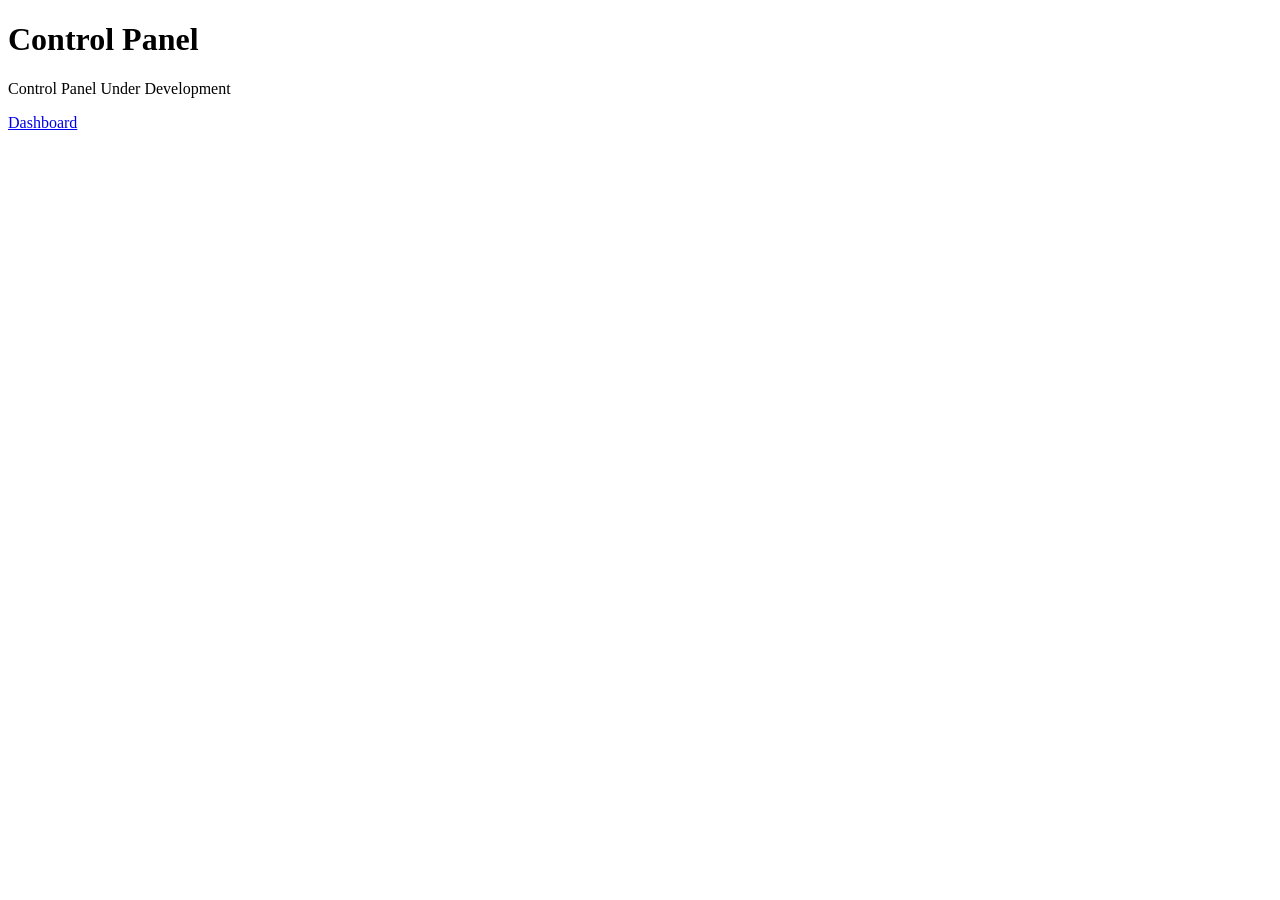
==== control.html @ 216d0949 "Create control.html" ====
<!DOCTYPE html>
<html>
<head>
    <title>Control Panel</title>
</head>
<body>
    <h1>Control Panel</h1>
    <p>Control Panel Under Development</p>

    <a href="dashboard.html">Dashboard</a>
</body>
</html>
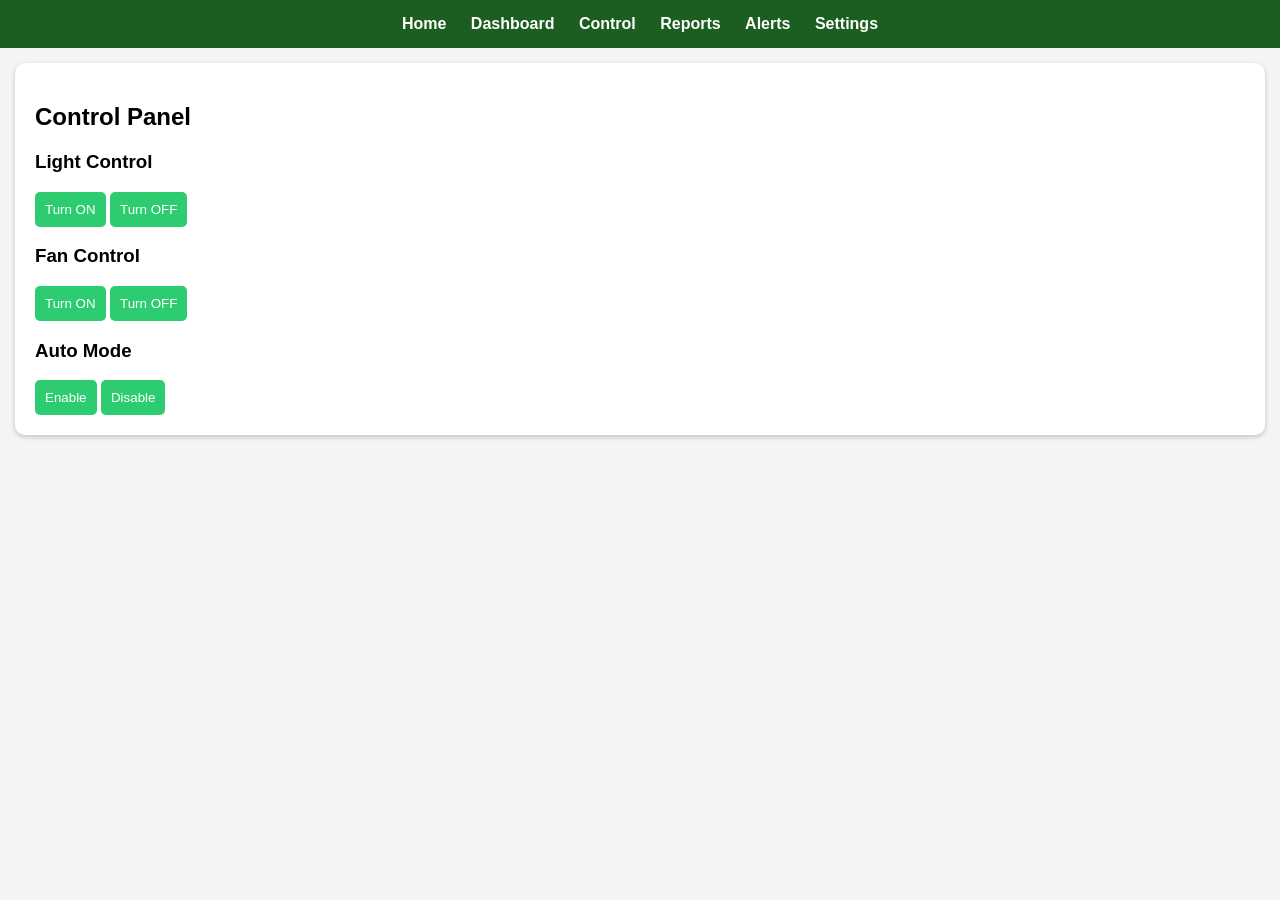
==== commit 7f5b5886: "Update control.html" ====
--- a/control.html
+++ b/control.html
@@ -2,11 +2,41 @@
 <html>
 <head>
     <title>Control Panel</title>
+    <link rel="stylesheet" href="style.css">
 </head>
 <body>
+
+<nav>
+    <a href="index.html">Home</a>
+    <a href="dashboard.html">Dashboard</a>
+    <a href="control.html">Control</a>
+    <a href="reports.html">Reports</a>
+    <a href="notifications.html">Alerts</a>
+    <a href="settings.html">Settings</a>
+</nav>
+
+<section>
     <h1>Control Panel</h1>
-    <p>Control Panel Under Development</p>
 
-    <a href="dashboard.html">Dashboard</a>
+    <div class="card">
+        <h3>Light Control</h3>
+        <button>Turn ON</button>
+        <button>Turn OFF</button>
+    </div>
+
+    <div class="card">
+        <h3>Fan Control</h3>
+        <button>Turn ON</button>
+        <button>Turn OFF</button>
+    </div>
+
+    <div class="card">
+        <h3>Auto Mode</h3>
+        <button>Enable</button>
+        <button>Disable</button>
+    </div>
+
+</section>
+
 </body>
 </html>
--- a/style.css
+++ b/style.css
@@ -0,0 +1,65 @@
+body{
+font-family:Arial,sans-serif;
+margin:0;
+background:#f4f4f4;
+}
+
+header{
+background:#2ecc71;
+color:white;
+text-align:center;
+padding:25px;
+}
+
+section{
+padding:20px;
+margin:15px;
+background:white;
+border-radius:10px;
+box-shadow:0 2px 5px rgba(0,0,0,0.2);
+}
+
+dashboard{
+display:flex;
+flex-wrap:wrap;
+justify-content:center;
+gap:20px;
+}
+
+card{
+background:white;
+padding:20px;
+width:220px;
+text-align:center;
+border-radius:10px;
+box-shadow:0 2px 8px rgba(0,0,0,0.2);
+}
+
+button{
+background:#2ecc71;
+color:white;
+border:none;
+padding:10px;
+border-radius:5px;
+cursor:pointer;
+}
+
+footer{
+background:#222;
+color:white;
+text-align:center;
+padding:15px;
+margin-top:20px;
+}
+nav{
+    background:#1b5e20;
+    padding:15px;
+    text-align:center;
+}
+
+nav a{
+    color:white;
+    text-decoration:none;
+    margin:10px;
+    font-weight:bold;
+}
